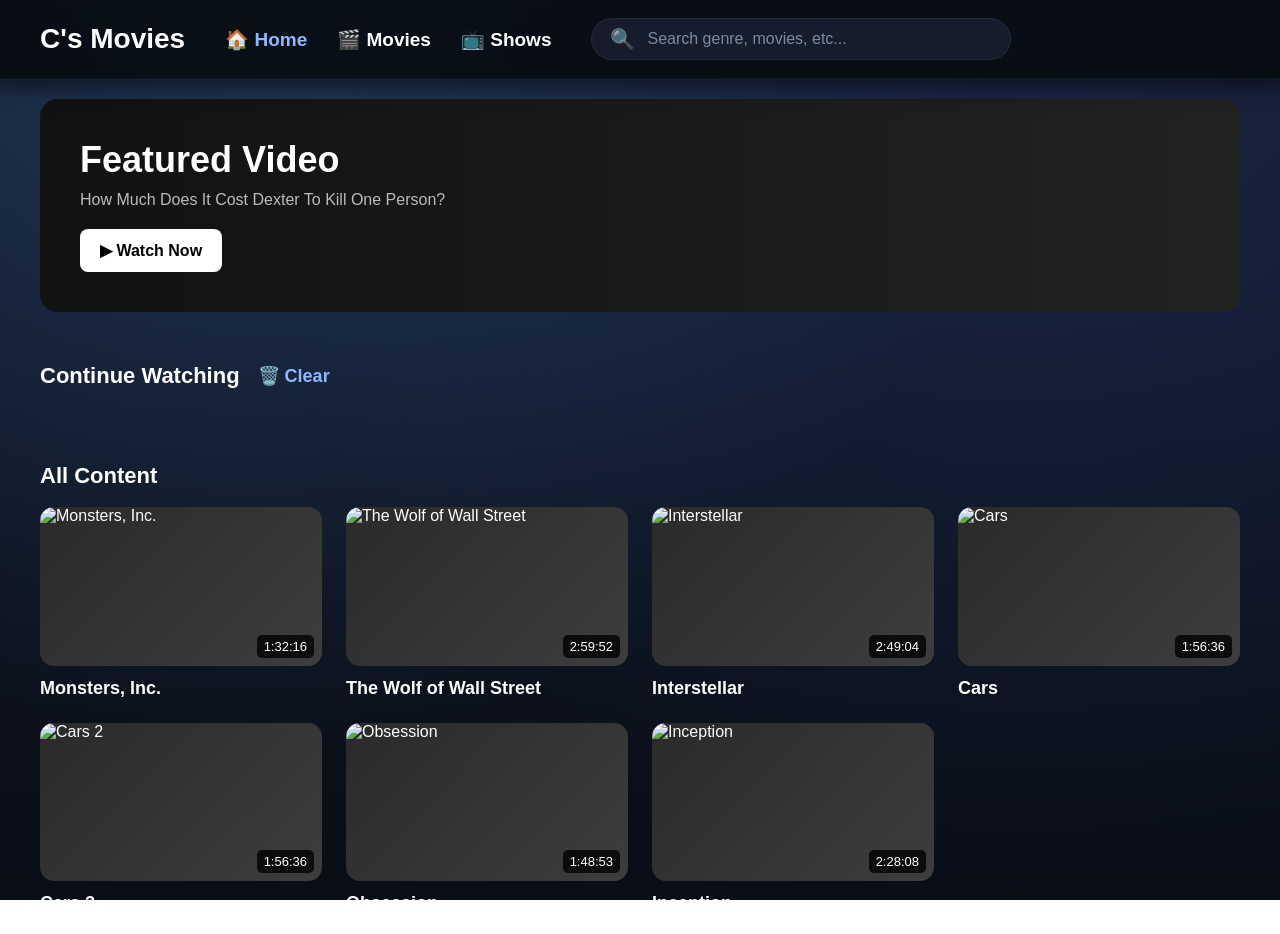
==== movies.html @ d11f1e37 "Update movies.html" ====
<!DOCTYPE html>
<html lang="en">
<head>
<meta charset="UTF-8">
<meta name="viewport" content="width=device-width, initial-scale=1.0">

<title>C's Movies</title>

<style>

*{
    margin:0;
    padding:0;
    box-sizing:border-box;
    font-family:Arial, Helvetica, sans-serif;
}

body{
    color:white;
    min-height:100vh;

    background:
        radial-gradient(circle at 20% 0%,
            rgba(77,163,255,.20),
            transparent 55%),

        radial-gradient(circle at 80% 10%,
            rgba(60,100,220,.14),
            transparent 60%),

        linear-gradient(
            to bottom,
            #151c2c,
            #111827 35%,
            #090d16 100%
        );

    background-attachment:fixed;
}

.header{

    position:sticky;
    top:0;
    z-index:100;

    display:flex;
    align-items:center;
    gap:30px;

    padding:18px 40px;

    background:rgba(8,12,18,.92);

    backdrop-filter:blur(18px);
    -webkit-backdrop-filter:blur(18px);

    border-bottom:1px solid rgba(255,255,255,.06);

    box-shadow:
    0 8px 24px rgba(0,0,0,.30),
    0 1px 0 rgba(77,163,255,.08);
}

.header::after{
    content:"";

    position:absolute;

    left:0;
    right:0;
    bottom:-20px;

    height:20px;

    pointer-events:none;

    background:linear-gradient(
        to bottom,
        rgba(0,0,0,.25),
        transparent
    );
}

.logo,
.logo:visited{

    color:white;
    text-decoration:none;

    font-size:28px;
    font-weight:bold;

    display:flex;
    align-items:center;
    gap:10px;

    transition:.2s;

}

.logo:hover{

    color:#8db9ff;
    transform:scale(1.03);

}

.nav{

    display:flex;
    gap:30px;

}

.nav a{

    display:flex;
    align-items:center;
    gap:8px;

    color:white;
    text-decoration:none;

    font-size:19px;
    font-weight:bold;

    transition:.2s;

}

.nav a:hover{

    transform:scale(1.05);

}

.nav a.active{

    color:#8db9ff;

}

.search{

    background:#151515;
    border:1px solid #333;

    color:white;

    padding:10px 14px;

    border-radius:8px;

    outline:none;

}

.search-box{

    display:flex;
    align-items:center;
    gap:12px;

    width:420px;

    padding:8px 18px;

    border-radius:999px;

    background:#151d2c;

    border:1px solid rgba(255,255,255,.06);
}

.search-box span{

    font-size:20px;
    opacity:.7;
}

.search{

    flex:1;

    background:none;
    border:none;
    outline:none;

    color:white;
    font-size:16px;
}

.search::placeholder{

    color:#7f8aa1;
}

.container{

    padding:30px 40px;

}

.page-title{

    font-size:38px;
    margin-bottom:10px;

}

.subtitle{

    color:#999;
    margin-bottom:35px;

}

.grid{

    display:grid;

    grid-template-columns:repeat(auto-fill,minmax(280px,1fr));

    gap:24px;

}

.card{

    text-decoration:none;

    color:white;

    transition:.2s;

}

.card:hover{

    transform:scale(1.03);

}

.thumb{

    width:100%;
    aspect-ratio:16/9;

    border-radius:14px;

    background:linear-gradient(
        135deg,
        #2a2a2a,
        #3d3d3d
    );

    position:relative;

}

.duration{

    position:absolute;

    right:10px;
    bottom:10px;

    background:rgba(0,0,0,.8);

    padding:4px 8px;

    border-radius:5px;

    font-size:13px;

}

.card h3{

    margin-top:12px;

    font-size:18px;

}

.card p{

    color:#9f9f9f;

    margin-top:5px;

    font-size:14px;

}

.thumb{

    width:100%;
    aspect-ratio:16/9;

    border-radius:14px;

    background:linear-gradient(
        135deg,
        #2a2a2a,
        #3d3d3d
    );

    position:relative;

    overflow:hidden;

}

.thumb img{

    width:100%;
    height:100%;

    object-fit:cover;

}

</style>

</head>

<link rel="icon" type="image/png" href="logo.png">

<body>

<div class="header">

    <div style="display:flex;align-items:center;gap:40px;">

        <a href="index.html" class="logo">
            C's Movies
        </a>

        <nav class="nav">

            <a href="index.html">🏠 Home</a>
            <a class="active" href="movies.html">🎬 Movies</a>
            <a href="shows.html">📺 Shows</a>

        </nav>

    </div>

    <div class="search-box">
        <span>🔍</span>
            <input
            class="search"
            type="text"
            placeholder="Search genre, actors, etc...">
    </div>

</div>

<div class="container">

    <h1 class="page-title">🎬 Movies</h1>

    <p class="subtitle">
        Browse all movie content.
    </p>

    <div class="grid" id="videoGrid"></div>

</div>

<script>
    const cached = sessionStorage.getItem("videos");

    if (!cached) {
        window.location.href = "index.html";
    }

    const videos = JSON.parse(cached);

    const movies = videos.filter(v => v.category === "Movies");

    const grid = document.getElementById("videoGrid");

    function formatTime(seconds){
        seconds = Math.floor(seconds);

        const hours = Math.floor(seconds / 3600);
        const mins = Math.floor((seconds % 3600) / 60);
        const secs = seconds % 60;

        if (hours > 0) {

            return `${hours}:${mins.toString().padStart(2,"0")}:${secs.toString().padStart(2,"0")}`;

        }

        return `${mins}:${secs.toString().padStart(2,"0")}`;
    }

    movies.forEach(movie => {

        const card = document.createElement("a");

        card.className = "card";
        card.href = `video.html?id=${movie.id}`;

        card.innerHTML = `

            <div class="thumb">

                <img src="${movie.thumbnail}" alt="${movie.title}">

                <div class="duration">
                    ${formatTime(movie.duration)}
                </div>

            </div>

            <h3>${movie.title}</h3>

            <p>${movie.genre} • ${movie.subgenre}</p>

        `;

        grid.appendChild(card);

    });

</script>
</body>
</html>
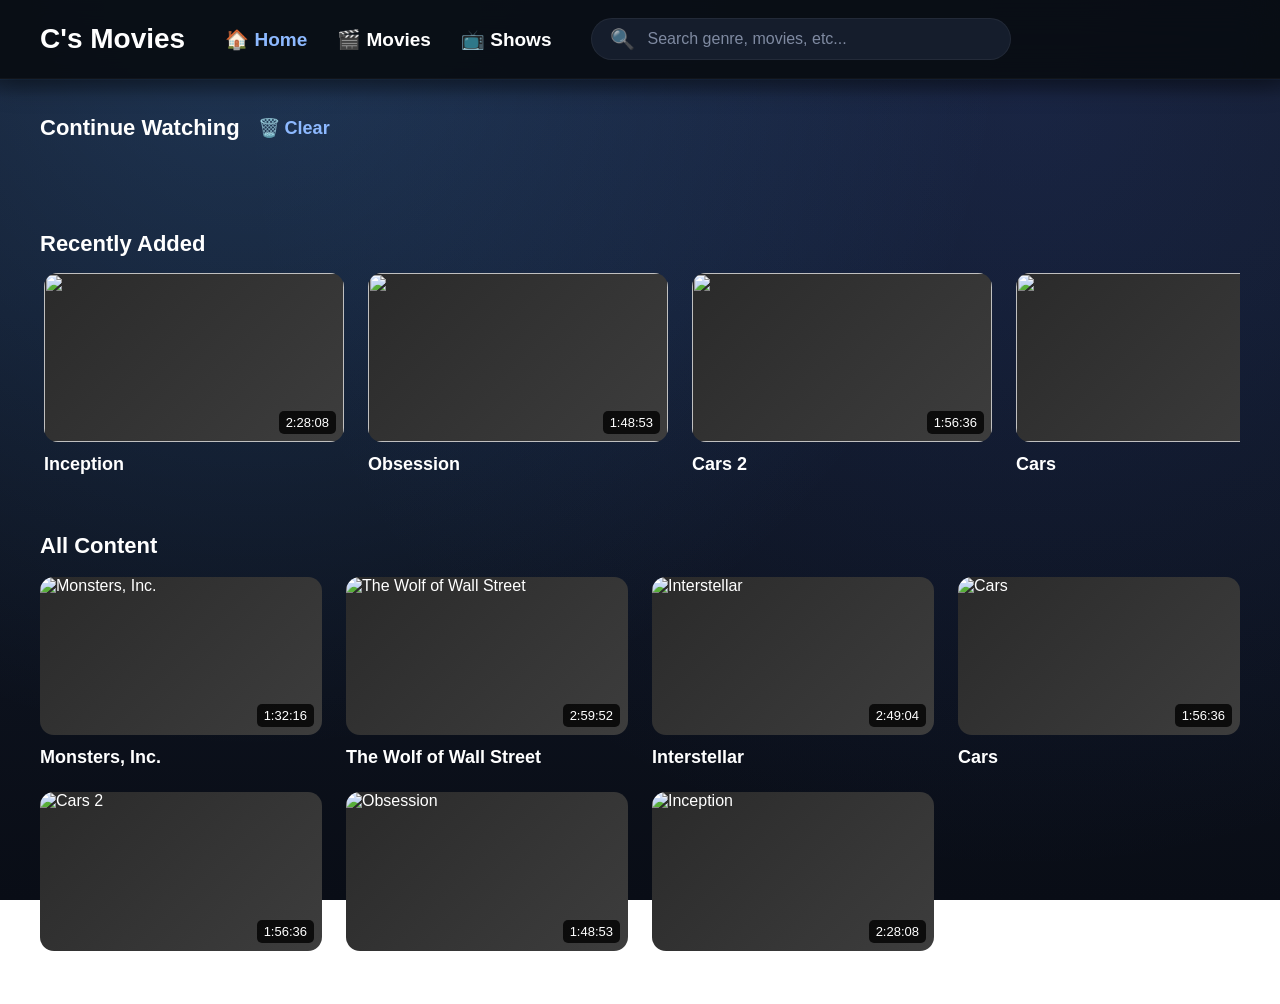
==== commit d1f44836: "Update movies.html" ====
--- a/movies.html
+++ b/movies.html
@@ -141,21 +141,6 @@
 
 }
 
-.search{
-
-    background:#151515;
-    border:1px solid #333;
-
-    color:white;
-
-    padding:10px 14px;
-
-    border-radius:8px;
-
-    outline:none;
-
-}
-
 .search-box{
 
     display:flex;
@@ -227,19 +212,20 @@
 }
 
 .card{
-
-    text-decoration:none;
-
-    color:white;
-
+    cursor:pointer;
     transition:.2s;
-
+    border-radius: 16px;
 }
 
 .card:hover{
-
-    transform:scale(1.03);
-
+    transform:scale(1.04);
+}
+
+.card:hover .thumb {
+    box-shadow: 
+        0 0 0 3px rgba(255, 255, 255, 0.9),
+        0 10px 30px rgba(255, 255, 255, 0.15);
+    outline: 1px solid rgba(255,255,255,0.25);
 }
 
 .thumb{
@@ -339,21 +325,18 @@
         </a>
 
         <nav class="nav">
-
             <a href="index.html">🏠 Home</a>
             <a class="active" href="movies.html">🎬 Movies</a>
             <a href="shows.html">📺 Shows</a>
-
         </nav>
 
-    </div>
-
-    <div class="search-box">
-        <span>🔍</span>
-            <input
-            class="search"
-            type="text"
-            placeholder="Search genre, actors, etc...">
+        <div class="search-box">
+            <span>🔍</span>
+            <input class="search"
+                   type="text"
+                   placeholder="Search genre, actors, etc...">
+        </div>
+
     </div>
 
 </div>
